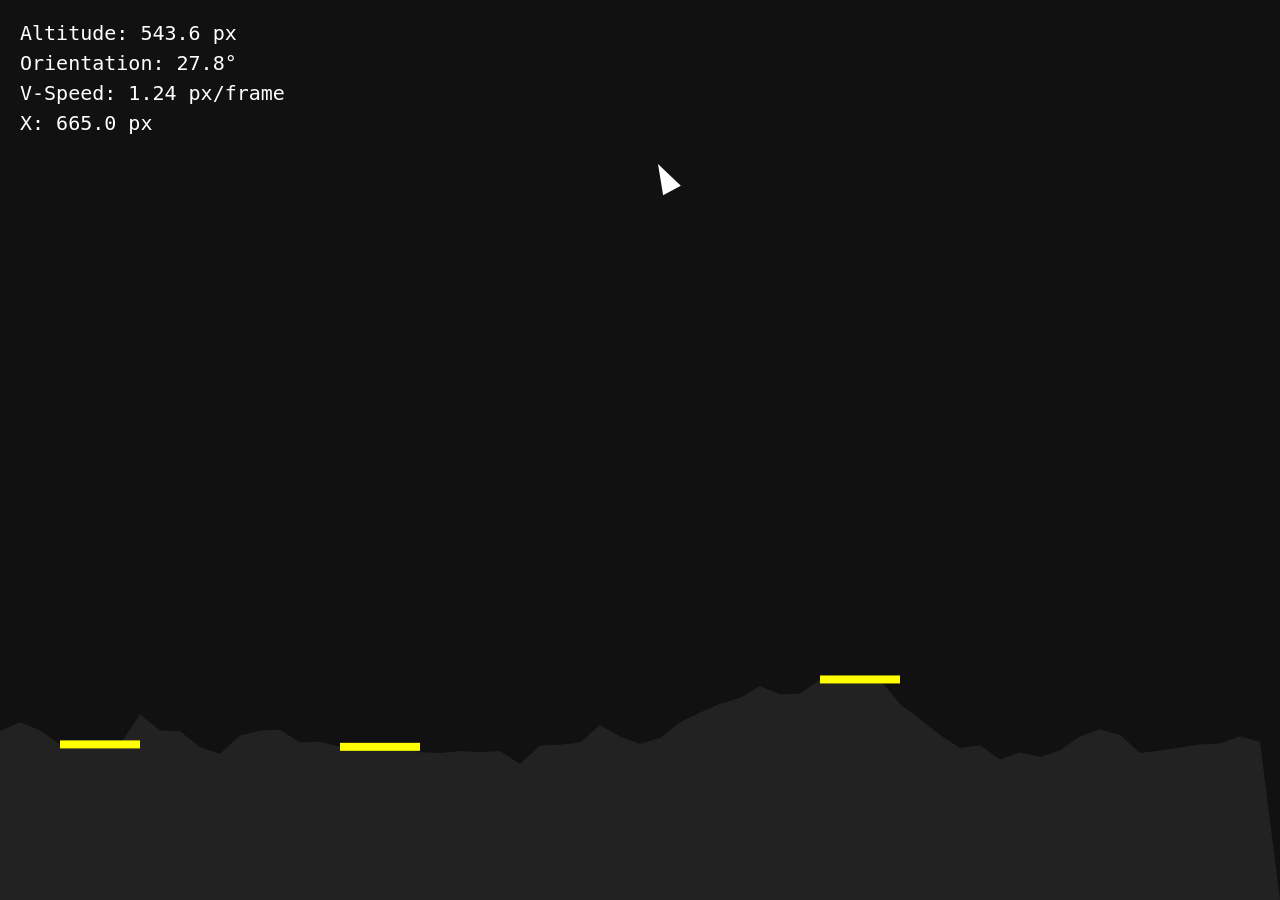
==== index.html @ 73cd02e4 "deploy" ====
<!DOCTYPE html>
<html lang="en">
<head>
  <meta charset="UTF-8" />
  <meta name="viewport" content="width=device-width, initial-scale=1.0" />
  <title>Moon Lander Game</title>
  <style>
    body {
      margin: 0;
      background: black;
      overflow: hidden;
    }
    canvas {
      display: block;
      background: #111;
    }
  </style>
</head>
<body>
  <canvas id="gameCanvas"></canvas>
  <script>
// --- Terrain Generation ---
const canvas = document.getElementById('gameCanvas');
const ctx = canvas.getContext('2d');
canvas.width = window.innerWidth;
canvas.height = window.innerHeight;

const GRAVITY = 0.001;
const THRUST = -0.01;
const ROTATE_SPEED = 0.05;
const LANDER_WIDTH = 20;
const LANDER_HEIGHT = 30;
const PAD_WIDTH = 80;
const PAD_COUNT = 3;
const SAFE_LANDING_VY = 1.2;
const SAFE_LANDING_ANGLE = Math.PI / 8; // ~22.5 deg

// --- Generate Terrain ---
const terrainPoints = [];
const terrainStep = 20;
const groundY = canvas.height - 50;
let pads = [];

function generateTerrain() {
  let x = 0;
  let lastY = groundY - 100;
  while (x < canvas.width) {
    let y = lastY + (Math.random() - 0.5) * 40;
    y = Math.max(groundY - 180, Math.min(groundY - 20, y));
    terrainPoints.push({ x, y });
    lastY = y;
    x += terrainStep;
  }
  // Add flat pads
  pads = [];
  for (let i = 0; i < PAD_COUNT; i++) {
    let padIdx = Math.floor(Math.random() * (terrainPoints.length - PAD_WIDTH / terrainStep));
    for (let j = 0; j < PAD_WIDTH / terrainStep; j++) {
      terrainPoints[padIdx + j].y = terrainPoints[padIdx].y;
    }
    pads.push({
      x: terrainPoints[padIdx].x,
      y: terrainPoints[padIdx].y,
      width: PAD_WIDTH
    });
  }
}
generateTerrain();

// --- Lander State ---
function randomBetween(a, b) { return a + Math.random() * (b - a); }
let lander = {
  x: canvas.width / 2,
  y: 100,
  vx: randomBetween(-1, 1),
  vy: randomBetween(0.5, 2),
  angle: randomBetween(-Math.PI / 4, Math.PI / 4),
  thrusting: false,
  rotatingLeft: false,
  rotatingRight: false,
  alive: true,
  landed: false
};

function getTerrainY(x) {
  // Linear interpolation between terrain points
  for (let i = 0; i < terrainPoints.length - 1; i++) {
    if (x >= terrainPoints[i].x && x <= terrainPoints[i + 1].x) {
      let t = (x - terrainPoints[i].x) / (terrainPoints[i + 1].x - terrainPoints[i].x);
      return terrainPoints[i].y * (1 - t) + terrainPoints[i + 1].y * t;
    }
  }
  return groundY;
}

function isOnPad(x) {
  return pads.some(pad => x >= pad.x && x <= pad.x + pad.width);
}

function update() {
  if (!lander.alive || lander.landed) return;

  if (lander.rotatingLeft) lander.angle -= ROTATE_SPEED;
  if (lander.rotatingRight) lander.angle += ROTATE_SPEED;

  let ax = 0;
  let ay = GRAVITY;

  if (lander.thrusting) {
    ax += Math.sin(lander.angle) * THRUST;
    ay += Math.cos(lander.angle) * THRUST;
  }

  lander.vx += ax;
  lander.vy += ay;

  lander.x += lander.vx;
  lander.y += lander.vy;

  // --- Collision Detection ---
  let landerBottomY = lander.y + Math.cos(lander.angle) * LANDER_HEIGHT / 2;
  let terrainY = getTerrainY(lander.x);

  if (landerBottomY >= terrainY) {
    if (
      isOnPad(lander.x) &&
      Math.abs(lander.vy) < SAFE_LANDING_VY &&
      Math.abs(lander.angle) < SAFE_LANDING_ANGLE
    ) {
      lander.landed = true;
    } else {
      lander.alive = false;
    }
    lander.vx = 0;
    lander.vy = 0;
  }
}

function drawLander() {
  ctx.save();
  ctx.translate(lander.x, lander.y);
  ctx.rotate(-lander.angle);
  ctx.fillStyle = lander.landed ? 'lime' : (lander.alive ? 'white' : 'red');
  ctx.beginPath();
  ctx.moveTo(-LANDER_WIDTH/2, LANDER_HEIGHT/2);
  ctx.lineTo(LANDER_WIDTH/2, LANDER_HEIGHT/2);
  ctx.lineTo(0, -LANDER_HEIGHT/2);
  ctx.closePath();
  ctx.fill();
  // Draw thrust flame
  if (lander.thrusting && lander.alive && !lander.landed) {
    ctx.fillStyle = 'orange';
    ctx.beginPath();
    ctx.moveTo(-LANDER_WIDTH/4, LANDER_HEIGHT/2);
    ctx.lineTo(LANDER_WIDTH/4, LANDER_HEIGHT/2);
    ctx.lineTo(0, LANDER_HEIGHT/2 + 20 * (0.7 + Math.random() * 0.3));
    ctx.closePath();
    ctx.fill();
  }
  ctx.restore();
}

function drawTerrain() {
  ctx.save();
  ctx.beginPath();
  ctx.moveTo(0, canvas.height);
  for (let pt of terrainPoints) ctx.lineTo(pt.x, pt.y);
  ctx.lineTo(canvas.width, canvas.height);
  ctx.closePath();
  ctx.fillStyle = '#222';
  ctx.fill();

  // Draw pads
  for (let pad of pads) {
    ctx.fillStyle = 'yellow';
    ctx.fillRect(pad.x, pad.y - 4, pad.width, 8);
  }
  ctx.restore();
}

function drawOverlay() {
  // Altitude = vertical distance from lander bottom to terrain
  let landerBottomY = lander.y + Math.cos(lander.angle) * LANDER_HEIGHT / 2;
  let terrainY = getTerrainY(lander.x);
  let altitude = Math.max(0, terrainY - landerBottomY);
  let orientation = (lander.angle * 180 / Math.PI).toFixed(1);

  ctx.save();
  ctx.font = '20px monospace';
  ctx.fillStyle = 'white';
  ctx.fillText(`Altitude: ${altitude.toFixed(1)} px`, 20, 40);
  ctx.fillText(`Orientation: ${orientation}°`, 20, 70);
  ctx.fillText(`V-Speed: ${lander.vy.toFixed(2)} px/frame`, 20, 100);
  ctx.fillText(`X: ${lander.x.toFixed(1)} px`, 20, 130); // <-- Added X coordinate
  if (lander.landed) {
    ctx.fillStyle = 'lime';
    ctx.fillText('LANDED!', canvas.width/2 - 60, 80);
  } else if (!lander.alive) {
    ctx.fillStyle = 'red';
    ctx.fillText('CRASH!', canvas.width/2 - 50, 80);
  }
  ctx.restore();
}

function draw() {
  ctx.clearRect(0, 0, canvas.width, canvas.height);
  drawTerrain();
  drawLander();
  drawOverlay();
}

function gameLoop() {
  update();
  draw();
  requestAnimationFrame(gameLoop);
}

document.addEventListener('keydown', (e) => {
  if (e.code === 'ArrowUp') lander.thrusting = true;
  if (e.code === 'ArrowLeft') lander.rotatingLeft = true;
  if (e.code === 'ArrowRight') lander.rotatingRight = true;
  if ((e.code === 'Space' || e.code === 'Enter') && (!lander.alive || lander.landed)) {
    // Restart game
    generateTerrain();
    lander.x = canvas.width / 2;
    lander.y = 100;
    lander.vx = randomBetween(-1, 1);
    lander.vy = randomBetween(0.5, 2);
    lander.angle = randomBetween(-Math.PI / 4, Math.PI / 4);
    lander.thrusting = false;
    lander.rotatingLeft = false;
    lander.rotatingRight = false;
    lander.alive = true;
    lander.landed = false;
  }
});

document.addEventListener('keyup', (e) => {
  if (e.code === 'ArrowUp') lander.thrusting = false;
  if (e.code === 'ArrowLeft') lander.rotatingLeft = false;
  if (e.code === 'ArrowRight') lander.rotatingRight = false;
});

gameLoop();
  </script>
</body>
</html>
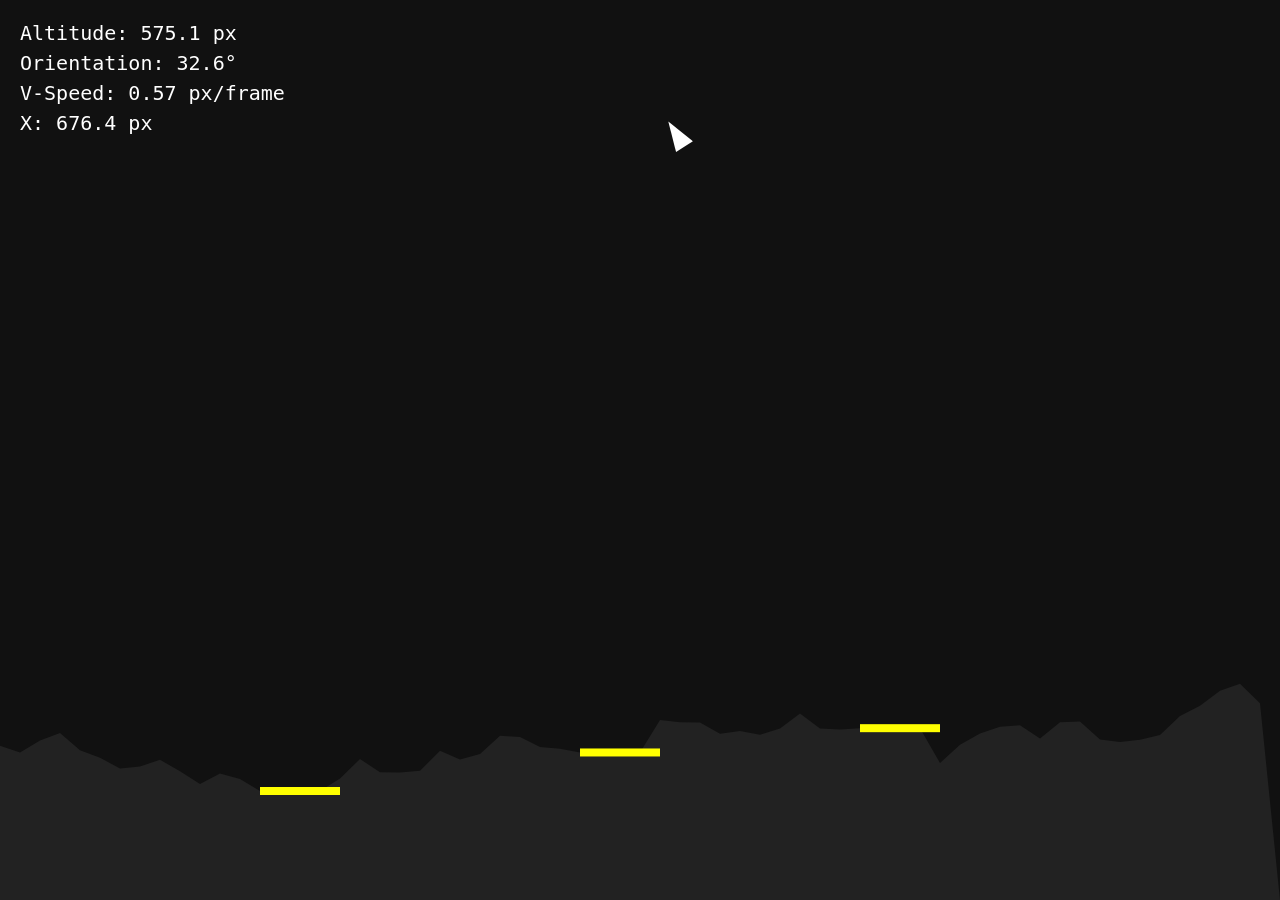
==== commit 99517b30: "split into .css/.js" ====
--- a/index.html
+++ b/index.html
@@ -2,246 +2,12 @@
 <html lang="en">
 <head>
   <meta charset="UTF-8" />
-  <meta name="viewport" content="width=device-width, initial-scale=1.0" />
+  <meta name="viewport" content="width=device-width, initial-scale=1.0"/>
   <title>Moon Lander Game</title>
-  <style>
-    body {
-      margin: 0;
-      background: black;
-      overflow: hidden;
-    }
-    canvas {
-      display: block;
-      background: #111;
-    }
-  </style>
+  <link rel="stylesheet" href="style.css">
 </head>
 <body>
   <canvas id="gameCanvas"></canvas>
-  <script>
-// --- Terrain Generation ---
-const canvas = document.getElementById('gameCanvas');
-const ctx = canvas.getContext('2d');
-canvas.width = window.innerWidth;
-canvas.height = window.innerHeight;
-
-const GRAVITY = 0.001;
-const THRUST = -0.01;
-const ROTATE_SPEED = 0.05;
-const LANDER_WIDTH = 20;
-const LANDER_HEIGHT = 30;
-const PAD_WIDTH = 80;
-const PAD_COUNT = 3;
-const SAFE_LANDING_VY = 1.2;
-const SAFE_LANDING_ANGLE = Math.PI / 8; // ~22.5 deg
-
-// --- Generate Terrain ---
-const terrainPoints = [];
-const terrainStep = 20;
-const groundY = canvas.height - 50;
-let pads = [];
-
-function generateTerrain() {
-  let x = 0;
-  let lastY = groundY - 100;
-  while (x < canvas.width) {
-    let y = lastY + (Math.random() - 0.5) * 40;
-    y = Math.max(groundY - 180, Math.min(groundY - 20, y));
-    terrainPoints.push({ x, y });
-    lastY = y;
-    x += terrainStep;
-  }
-  // Add flat pads
-  pads = [];
-  for (let i = 0; i < PAD_COUNT; i++) {
-    let padIdx = Math.floor(Math.random() * (terrainPoints.length - PAD_WIDTH / terrainStep));
-    for (let j = 0; j < PAD_WIDTH / terrainStep; j++) {
-      terrainPoints[padIdx + j].y = terrainPoints[padIdx].y;
-    }
-    pads.push({
-      x: terrainPoints[padIdx].x,
-      y: terrainPoints[padIdx].y,
-      width: PAD_WIDTH
-    });
-  }
-}
-generateTerrain();
-
-// --- Lander State ---
-function randomBetween(a, b) { return a + Math.random() * (b - a); }
-let lander = {
-  x: canvas.width / 2,
-  y: 100,
-  vx: randomBetween(-1, 1),
-  vy: randomBetween(0.5, 2),
-  angle: randomBetween(-Math.PI / 4, Math.PI / 4),
-  thrusting: false,
-  rotatingLeft: false,
-  rotatingRight: false,
-  alive: true,
-  landed: false
-};
-
-function getTerrainY(x) {
-  // Linear interpolation between terrain points
-  for (let i = 0; i < terrainPoints.length - 1; i++) {
-    if (x >= terrainPoints[i].x && x <= terrainPoints[i + 1].x) {
-      let t = (x - terrainPoints[i].x) / (terrainPoints[i + 1].x - terrainPoints[i].x);
-      return terrainPoints[i].y * (1 - t) + terrainPoints[i + 1].y * t;
-    }
-  }
-  return groundY;
-}
-
-function isOnPad(x) {
-  return pads.some(pad => x >= pad.x && x <= pad.x + pad.width);
-}
-
-function update() {
-  if (!lander.alive || lander.landed) return;
-
-  if (lander.rotatingLeft) lander.angle -= ROTATE_SPEED;
-  if (lander.rotatingRight) lander.angle += ROTATE_SPEED;
-
-  let ax = 0;
-  let ay = GRAVITY;
-
-  if (lander.thrusting) {
-    ax += Math.sin(lander.angle) * THRUST;
-    ay += Math.cos(lander.angle) * THRUST;
-  }
-
-  lander.vx += ax;
-  lander.vy += ay;
-
-  lander.x += lander.vx;
-  lander.y += lander.vy;
-
-  // --- Collision Detection ---
-  let landerBottomY = lander.y + Math.cos(lander.angle) * LANDER_HEIGHT / 2;
-  let terrainY = getTerrainY(lander.x);
-
-  if (landerBottomY >= terrainY) {
-    if (
-      isOnPad(lander.x) &&
-      Math.abs(lander.vy) < SAFE_LANDING_VY &&
-      Math.abs(lander.angle) < SAFE_LANDING_ANGLE
-    ) {
-      lander.landed = true;
-    } else {
-      lander.alive = false;
-    }
-    lander.vx = 0;
-    lander.vy = 0;
-  }
-}
-
-function drawLander() {
-  ctx.save();
-  ctx.translate(lander.x, lander.y);
-  ctx.rotate(-lander.angle);
-  ctx.fillStyle = lander.landed ? 'lime' : (lander.alive ? 'white' : 'red');
-  ctx.beginPath();
-  ctx.moveTo(-LANDER_WIDTH/2, LANDER_HEIGHT/2);
-  ctx.lineTo(LANDER_WIDTH/2, LANDER_HEIGHT/2);
-  ctx.lineTo(0, -LANDER_HEIGHT/2);
-  ctx.closePath();
-  ctx.fill();
-  // Draw thrust flame
-  if (lander.thrusting && lander.alive && !lander.landed) {
-    ctx.fillStyle = 'orange';
-    ctx.beginPath();
-    ctx.moveTo(-LANDER_WIDTH/4, LANDER_HEIGHT/2);
-    ctx.lineTo(LANDER_WIDTH/4, LANDER_HEIGHT/2);
-    ctx.lineTo(0, LANDER_HEIGHT/2 + 20 * (0.7 + Math.random() * 0.3));
-    ctx.closePath();
-    ctx.fill();
-  }
-  ctx.restore();
-}
-
-function drawTerrain() {
-  ctx.save();
-  ctx.beginPath();
-  ctx.moveTo(0, canvas.height);
-  for (let pt of terrainPoints) ctx.lineTo(pt.x, pt.y);
-  ctx.lineTo(canvas.width, canvas.height);
-  ctx.closePath();
-  ctx.fillStyle = '#222';
-  ctx.fill();
-
-  // Draw pads
-  for (let pad of pads) {
-    ctx.fillStyle = 'yellow';
-    ctx.fillRect(pad.x, pad.y - 4, pad.width, 8);
-  }
-  ctx.restore();
-}
-
-function drawOverlay() {
-  // Altitude = vertical distance from lander bottom to terrain
-  let landerBottomY = lander.y + Math.cos(lander.angle) * LANDER_HEIGHT / 2;
-  let terrainY = getTerrainY(lander.x);
-  let altitude = Math.max(0, terrainY - landerBottomY);
-  let orientation = (lander.angle * 180 / Math.PI).toFixed(1);
-
-  ctx.save();
-  ctx.font = '20px monospace';
-  ctx.fillStyle = 'white';
-  ctx.fillText(`Altitude: ${altitude.toFixed(1)} px`, 20, 40);
-  ctx.fillText(`Orientation: ${orientation}°`, 20, 70);
-  ctx.fillText(`V-Speed: ${lander.vy.toFixed(2)} px/frame`, 20, 100);
-  ctx.fillText(`X: ${lander.x.toFixed(1)} px`, 20, 130); // <-- Added X coordinate
-  if (lander.landed) {
-    ctx.fillStyle = 'lime';
-    ctx.fillText('LANDED!', canvas.width/2 - 60, 80);
-  } else if (!lander.alive) {
-    ctx.fillStyle = 'red';
-    ctx.fillText('CRASH!', canvas.width/2 - 50, 80);
-  }
-  ctx.restore();
-}
-
-function draw() {
-  ctx.clearRect(0, 0, canvas.width, canvas.height);
-  drawTerrain();
-  drawLander();
-  drawOverlay();
-}
-
-function gameLoop() {
-  update();
-  draw();
-  requestAnimationFrame(gameLoop);
-}
-
-document.addEventListener('keydown', (e) => {
-  if (e.code === 'ArrowUp') lander.thrusting = true;
-  if (e.code === 'ArrowLeft') lander.rotatingLeft = true;
-  if (e.code === 'ArrowRight') lander.rotatingRight = true;
-  if ((e.code === 'Space' || e.code === 'Enter') && (!lander.alive || lander.landed)) {
-    // Restart game
-    generateTerrain();
-    lander.x = canvas.width / 2;
-    lander.y = 100;
-    lander.vx = randomBetween(-1, 1);
-    lander.vy = randomBetween(0.5, 2);
-    lander.angle = randomBetween(-Math.PI / 4, Math.PI / 4);
-    lander.thrusting = false;
-    lander.rotatingLeft = false;
-    lander.rotatingRight = false;
-    lander.alive = true;
-    lander.landed = false;
-  }
-});
-
-document.addEventListener('keyup', (e) => {
-  if (e.code === 'ArrowUp') lander.thrusting = false;
-  if (e.code === 'ArrowLeft') lander.rotatingLeft = false;
-  if (e.code === 'ArrowRight') lander.rotatingRight = false;
-});
-
-gameLoop();
-  </script>
+  <script src="game.js"></script>
 </body>
 </html>
--- a/style.css
+++ b/style.css
@@ -0,0 +1,10 @@
+body {
+    margin: 0;
+    background: black;
+    overflow: hidden;
+}
+
+canvas {
+    display: block;
+    background: #111;
+}
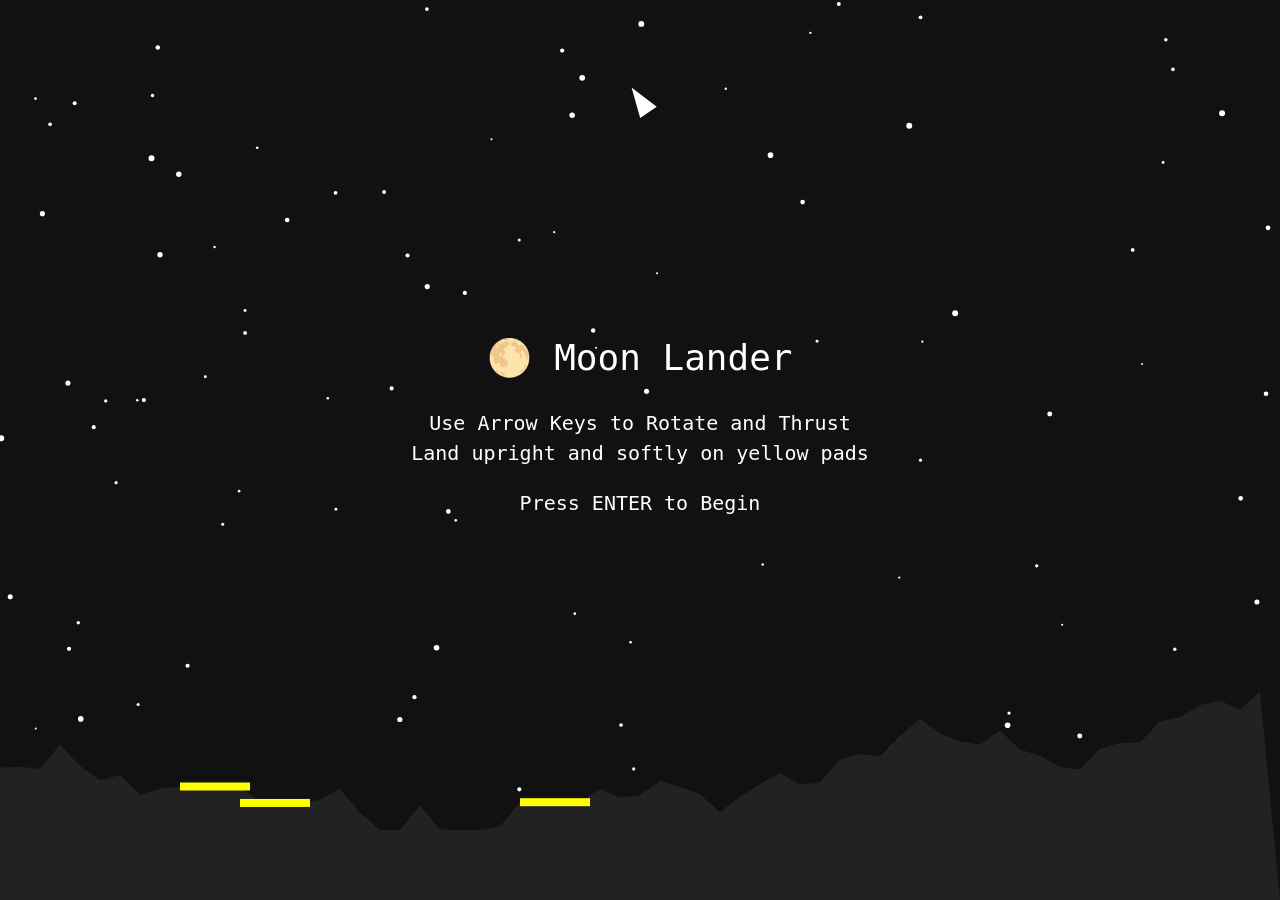
==== commit 9ca0bb7e: "mobile buttons" ====
--- a/index.html
+++ b/index.html
@@ -1,13 +1,21 @@
 <!DOCTYPE html>
 <html lang="en">
+
 <head>
   <meta charset="UTF-8" />
-  <meta name="viewport" content="width=device-width, initial-scale=1.0"/>
+  <meta name="viewport" content="width=device-width, initial-scale=1.0" />
   <title>Moon Lander Game</title>
   <link rel="stylesheet" href="style.css">
 </head>
+
 <body>
   <canvas id="gameCanvas"></canvas>
+  <div id="touchControls">
+    <button id="btnLeft">⟲</button>
+    <button id="btnThrust">↑</button>
+    <button id="btnRight">⟳</button>
+  </div>
   <script src="game.js"></script>
 </body>
-</html>
+
+</html>
--- a/style.css
+++ b/style.css
@@ -7,4 +7,24 @@
 canvas {
     display: block;
     background: #111;
+}
+
+#touchControls {
+  position: fixed;
+  bottom: 20px;
+  left: 50%;
+  transform: translateX(-50%);
+  display: none;
+  gap: 20px;
+}
+
+#touchControls button {
+  width: 60px;
+  height: 60px;
+  font-size: 30px;
+  border: none;
+  border-radius: 10px;
+  background-color: #444;
+  color: white;
+  opacity: 0.8;
 }
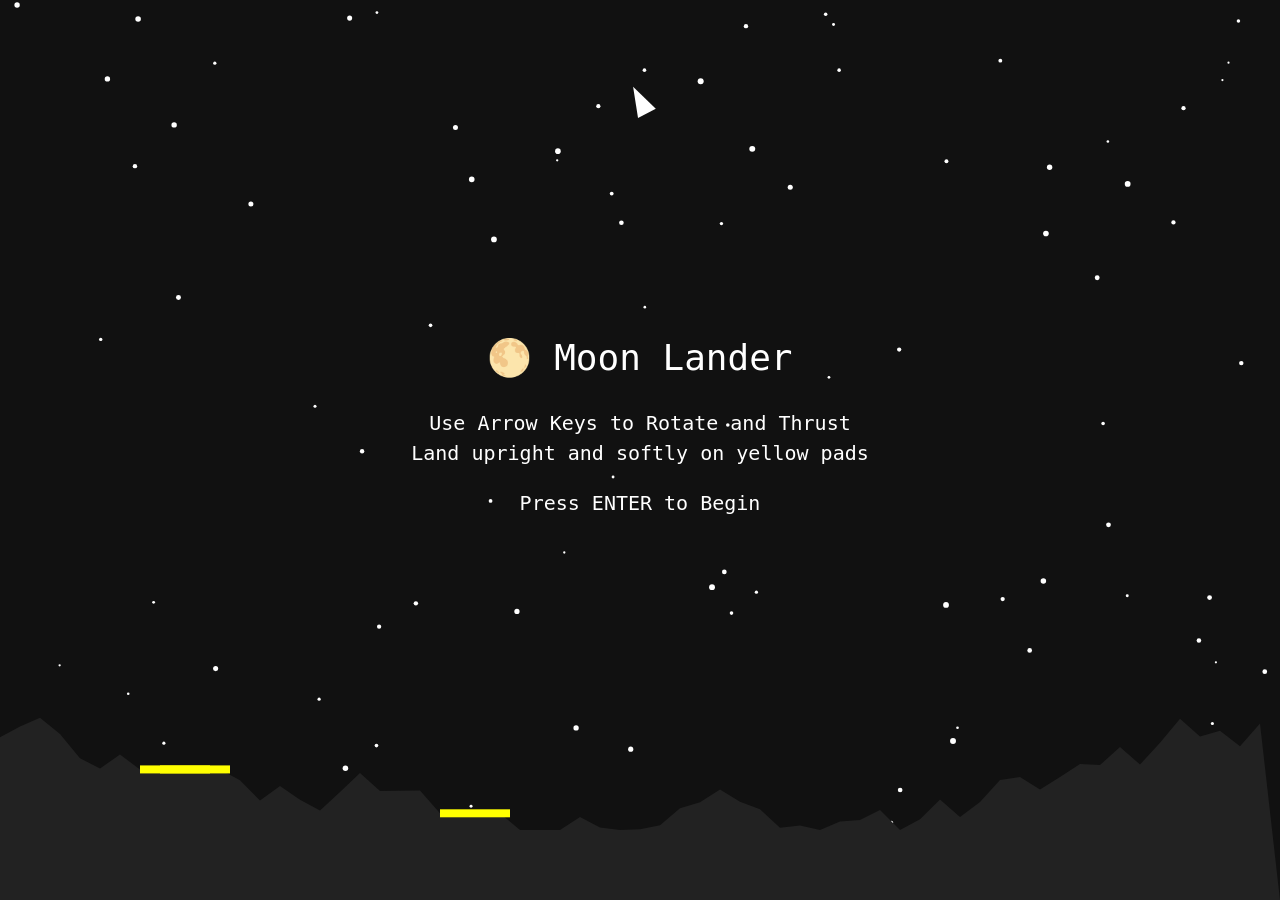
==== commit 2dd26862: "mobile start" ====
--- a/index.html
+++ b/index.html
@@ -10,6 +10,7 @@
 
 <body>
   <canvas id="gameCanvas"></canvas>
+  <button id="startButton" style="display:none;">Tap to Start</button>
   <div id="touchControls">
     <button id="btnLeft">⟲</button>
     <button id="btnThrust">↑</button>
--- a/style.css
+++ b/style.css
@@ -7,6 +7,21 @@
 canvas {
     display: block;
     background: #111;
+}
+
+#startButton {
+  position: fixed;
+  top: 50%;
+  left: 50%;
+  transform: translate(-50%, -50%);
+  font-size: 24px;
+  padding: 20px 40px;
+  border: none;
+  border-radius: 10px;
+  background-color: #444;
+  color: white;
+  z-index: 10;
+  display: none;
 }
 
 #touchControls {
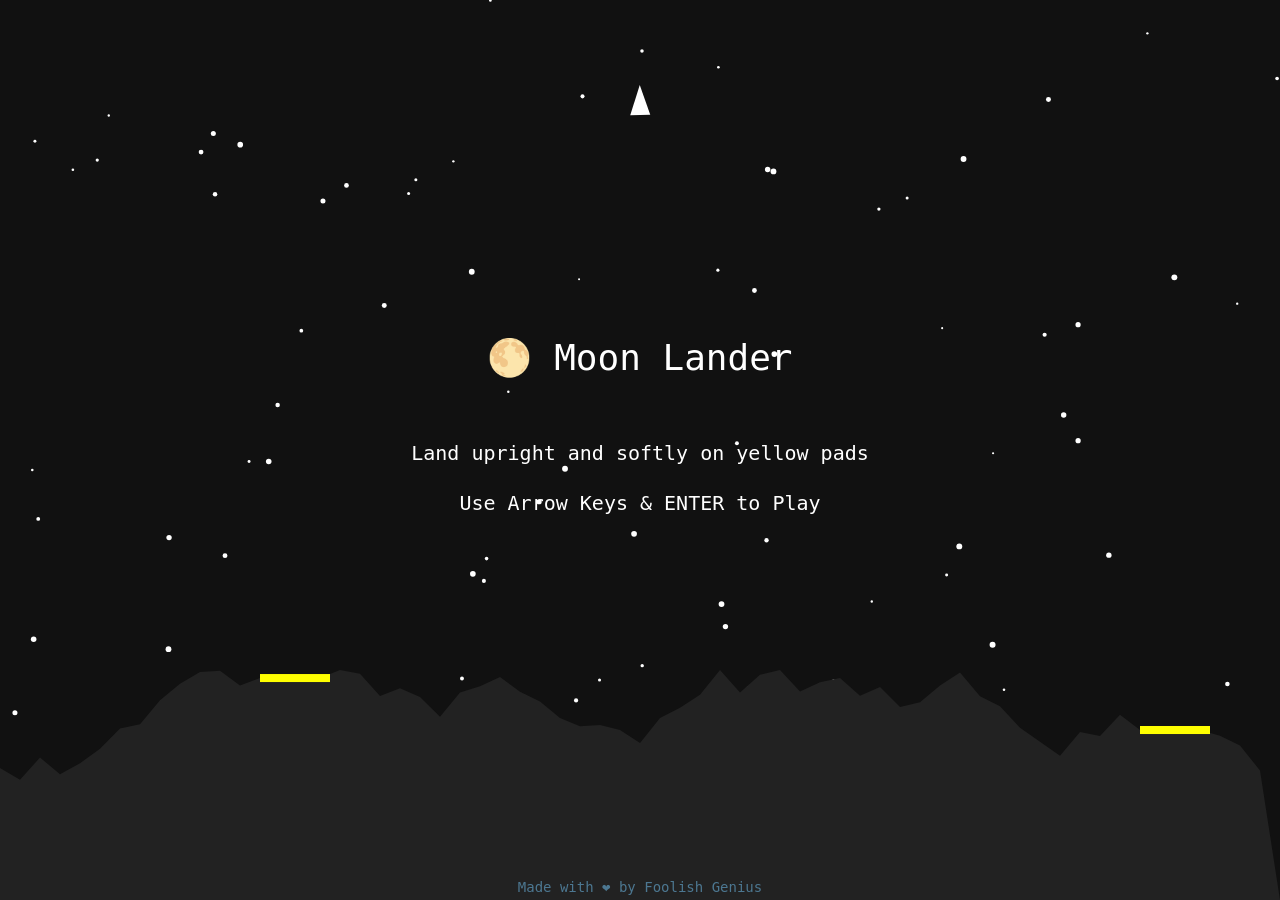
==== commit 777d23f7: "Footer + mobile" ====
--- a/index.html
+++ b/index.html
@@ -10,13 +10,21 @@
 
 <body>
   <canvas id="gameCanvas"></canvas>
-  <button id="startButton" style="display:none;">Tap to Start</button>
+  <div id="overlay" class="hidden">
+    <div class="overlay-content">
+      <h1>🌕 Moon Lander</h1>
+      <p id="overlayMsg">Tap to Start</p>
+    </div>
+  </div>
   <div id="touchControls">
-    <button id="btnLeft">⟲</button>
+    <button id="btnLeft">⟳</button>
     <button id="btnThrust">↑</button>
-    <button id="btnRight">⟳</button>
+    <button id="btnRight">⟲</button>
   </div>
   <script src="game.js"></script>
+  <footer id="credits">
+    <a href="https://github.com/Foolish-Genius/" target="_blank" rel="noopener">Made with ❤️ by Foolish Genius </a>
+  </footer>
 </body>
 
 </html>
--- a/style.css
+++ b/style.css
@@ -7,6 +7,10 @@
 canvas {
     display: block;
     background: #111;
+}
+
+.hidden {
+  display: none !important;
 }
 
 #startButton {
@@ -26,20 +30,61 @@
 
 #touchControls {
   position: fixed;
-  bottom: 20px;
+  bottom: 30px;
   left: 50%;
   transform: translateX(-50%);
   display: none;
-  gap: 20px;
+  gap: 10px;
+  z-index: 10;
 }
 
 #touchControls button {
-  width: 60px;
-  height: 60px;
-  font-size: 30px;
-  border: none;
-  border-radius: 10px;
+  width: 48px;
+  height: 48px;
+  font-size: 22px;
+  border-radius: 8px;
+  background-color: #222;
+  color: white;
+  opacity: 0.9;
+  box-shadow: 0 2px 6px rgba(0, 0, 0, 0.5);
+}
+
+#touchControls button:active {
+  transform: scale(0.92);
   background-color: #444;
-  color: white;
-  opacity: 0.8;
-}+}
+
+#credits {
+  position: fixed;
+  bottom: 5px;
+  width: 100%;
+  text-align: center;
+  font-size: 14px;
+  font-family: monospace;
+  opacity: 0.5;
+  z-index: 1;
+  pointer-events: none;
+  color: #aaa;
+}
+
+#credits a {
+  color: #7cf;
+  text-decoration: none;
+  pointer-events: auto;
+}
+
+#credits a:hover {
+  text-decoration: underline;
+}
+
+@media (max-width: 768px) {
+  #credits {
+    bottom: 10px;
+  }
+  #touchControls button {
+    width: 40px;
+    height: 40px;
+    font-size: 18px;
+  }
+}
+
